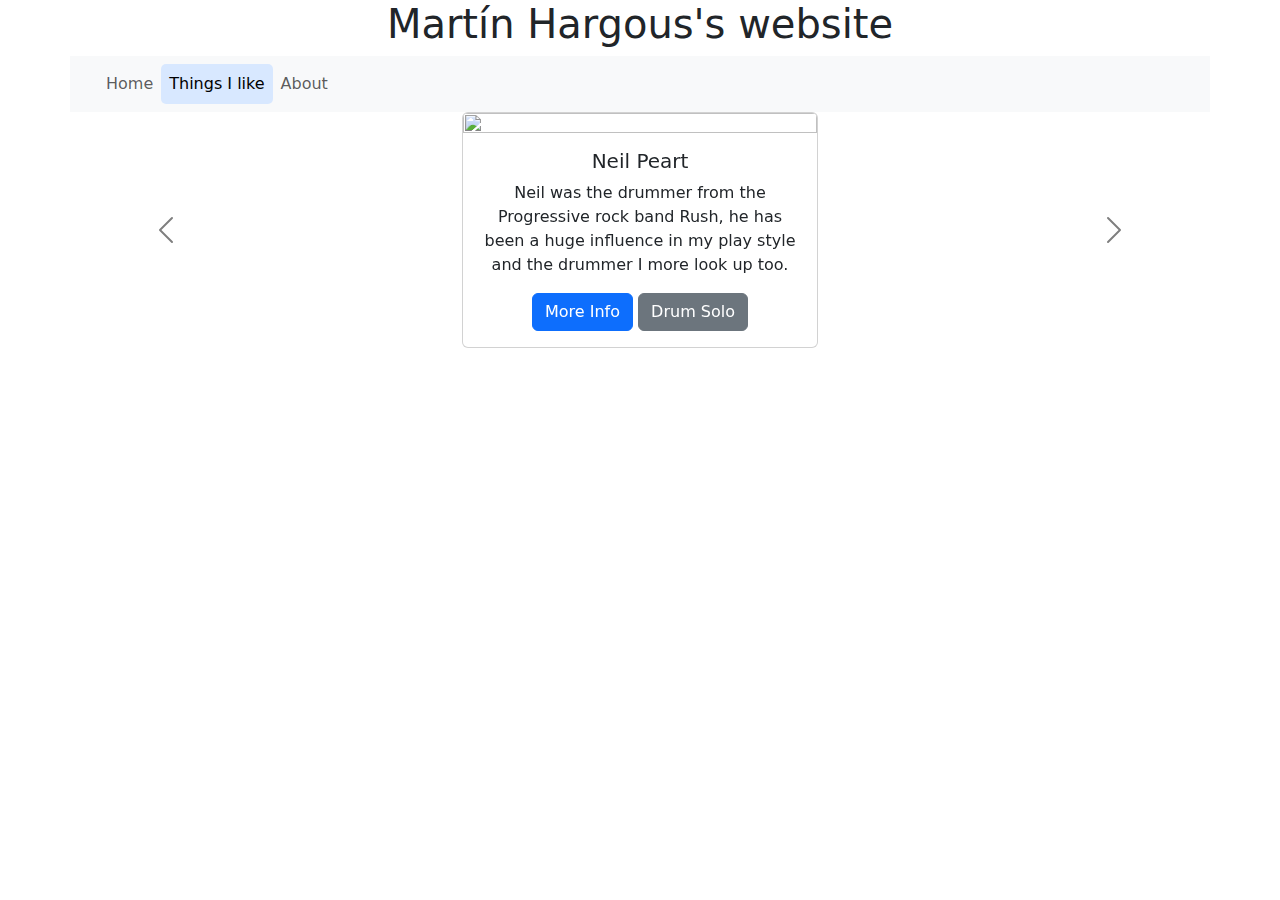
==== drums.html @ 0303b2bb "v1 with 3 bootstrap components" ====
<html>
    <head>
        <link href="styles.css" rel="stylesheet" type="text/css">
        <script src="main.js"></script>
        <title>Martín Hargous</title>
        <link href="https://cdn.jsdelivr.net/npm/bootstrap@5.3.3/dist/css/bootstrap.min.css" rel="stylesheet" integrity="sha384-QWTKZyjpPEjISv5WaRU9OFeRpok6YctnYmDr5pNlyT2bRjXh0JMhjY6hW+ALEwIH" crossorigin="anonymous">
    </head>
    <body class="container text-center">
        <div class="row">
            
            <script src="https://cdn.jsdelivr.net/npm/bootstrap@5.3.3/dist/js/bootstrap.bundle.min.js" integrity="sha384-YvpcrYf0tY3lHB60NNkmXc5s9fDVZLESaAA55NDzOxhy9GkcIdslK1eN7N6jIeHz" crossorigin="anonymous"></script>
            <h1>Martín Hargous's website</h1>




            <nav class="navbar navbar-expand-lg bg-body-tertiary">

            
                <div class="container-fluid">
                    <a class="navbar-brand" href="#"></a>
                    <button class="navbar-toggler" type="button" data-bs-toggle="collapse" data-bs-target="#navbarSupportedContent" aria-controls="navbarSupportedContent" aria-expanded="false" aria-label="Toggle navigation">
                        <span class="navbar-toggler-icon"></span>
                    </button>
                    <div class="collapse navbar-collapse" id="navbarSupportedContent">
                        <ul class="navbar-nav me-auto mb-2 mb-lg-0">
                            <li class="nav-item">
                                <a class="nav-link" aria-current="page" href="index.html">Home</a>
                            </li>
                            <li class="nav-item">
                                <a class="nav-link active" aria-current="page" href="info.html">Things I like</a>
                            </li>
                            <li class="nav-item">
                                <a class="nav-link" aria-current="page" href="https://youtu.be/xvFZjo5PgG0">About</a>
                            </li>
                        </ul>
                    </div>
                </div>
            </nav> 
            
            <div class="">
            <div id="carousel" class="carousel slide">
                <div class="carousel-inner">
                  <div class="carousel-item active">
                    <div class="row d-flex justify-content-center">
                    <div class="col-lg-4 col-md-3 col-sm-2 col-xs-1 col-align ">
                    <div class="card">
                        <img src="https://www.futuro.cl/wp-content/uploads/2023/05/Neil-Peart--1024x576.webp" class="card-img-top">
                        <div class="card-body">
                          <h5 class="card-title">Neil Peart</h5>
                          <p class="card-text">Neil was the drummer from the Progressive rock band Rush, he has been a huge influence in my play style and the drummer I more look up too.</p>
                          <a href="https://en.wikipedia.org/wiki/Neil_Peart" class="btn btn-primary">More Info</a>
                          <a href="https://youtu.be/LWRMOJQDiLU" class="btn btn-secondary">Drum Solo</a>
                        </div>
                      </div>
                  </div>
                  </div>
                  </div>
                  <div class="carousel-item">
                    <div class="row d-flex justify-content-center">
                    <div class="col-lg-4 col-md-3 col-sm-2 col-xs-1">
                        <div class="card">
                            <img src="https://sickdrummermagazine.com/wp-content/uploads/2007/10/Dirk-Verbeuren-12-scaled.jpg" class="card-img-top">
                            <div class="card-body">
                              <h5 class="card-title">Dirk Verbeuren</h5>
                              <p class="card-text">Dirk has been the drummer for the melodic death metal band Soilwork, and now is the drummer for Megadeth, he one of the best drummers that can keep dynamics at high speeds.</p>
                              <a href="https://es.wikipedia.org/wiki/Dirk_Verbeuren" class="btn btn-primary">More Info</a>
                              <a href="https://youtu.be/uW597MRaa6Q" class="btn btn-secondary">Dirk on the studio recording for Soilwork</a>
                            </div>
                        </div>
                    </div>
                    </div>
                </div>
                <div class="carousel-item">
                    <div class="row d-flex justify-content-center">
                    <div class="col-lg-4 col-md-3 col-sm-2 col-xs-1">
                        <div class="card">
                            <img src="https://cdn-p.smehost.net/sites/2ed48fdcc3904f548299cd86d78e9885/wp-content/uploads/2023/09/leprous_drum-1.png" class="card-img-top">
                            <div class="card-body">
                              <h5 class="card-title">Baard Kolstad</h5>
                              <p class="card-text">Baard is the drummer for the progressive metal band Leprous, the way he can play such complex parts with high dinamics and odd time signatures makes him one of the best drummers currently.</p>
                              <a href="https://youtu.be/d38uNGX6fB8" class="btn btn-primary">Drum playthrough</a>
                              <a href="https://youtu.be/RRCGUBgXcsE" class="btn btn-secondary">Drum Solo</a>
                            </div>
                        </div>
                    </div>
                    </div>
                </div>
                <button class="carousel-control-prev" type="button" data-bs-target="#carousel" data-bs-slide="prev">
                  <span class="carousel-control-prev-icon" aria-hidden="true"></span>
                  <span class="visually-hidden">Previous</span>
                </button>
                <button class="carousel-control-next" type="button" data-bs-target="#carousel" data-bs-slide="next">
                  <span class="carousel-control-next-icon" aria-hidden="true"></span>
                  <span class="visually-hidden">Next</span>
                </button>
              </div>

</body>
</html>
---- styles.css ----
#name{
  font-size: 25;
}

#ruby{
  color: red;
}

.navbar .navbar-nav .nav-link:hover{
  background-color: #9ec5fe;
  border-radius: 5px;
}



.navbar a.active{
  background-color: #d8e8ff;
  border-radius: 5px;
}

.accordion-body{
  width: 50%;
  overflow:hidden;
}
.tabla{
  width:100%;
  height:100%;
}

#logo{
  width:60%;
  height:50%;
  margin-left: auto;
  margin-right: auto;
}

.carousel-control-prev-icon,
.carousel-control-next-icon {
    filter: invert(100%); 
}


.carousel-control-prev-icon:hover,
.carousel-control-next-icon:hover {
    filter: invert(50%);
}

#text{
  margin-left: auto !important; 
  margin-right: 0 !important;
}

#Basic{
  color:rgb(255, 88, 111);
}
#Expert{
  color:rgb(4, 0, 255);
}
#Advance{
  color:rgb(174, 0, 255);
}

#result{
  color:rgb(255, 0, 0) !important;
  margin-left: 0 !important; 
  margin-right: auto !important;

}
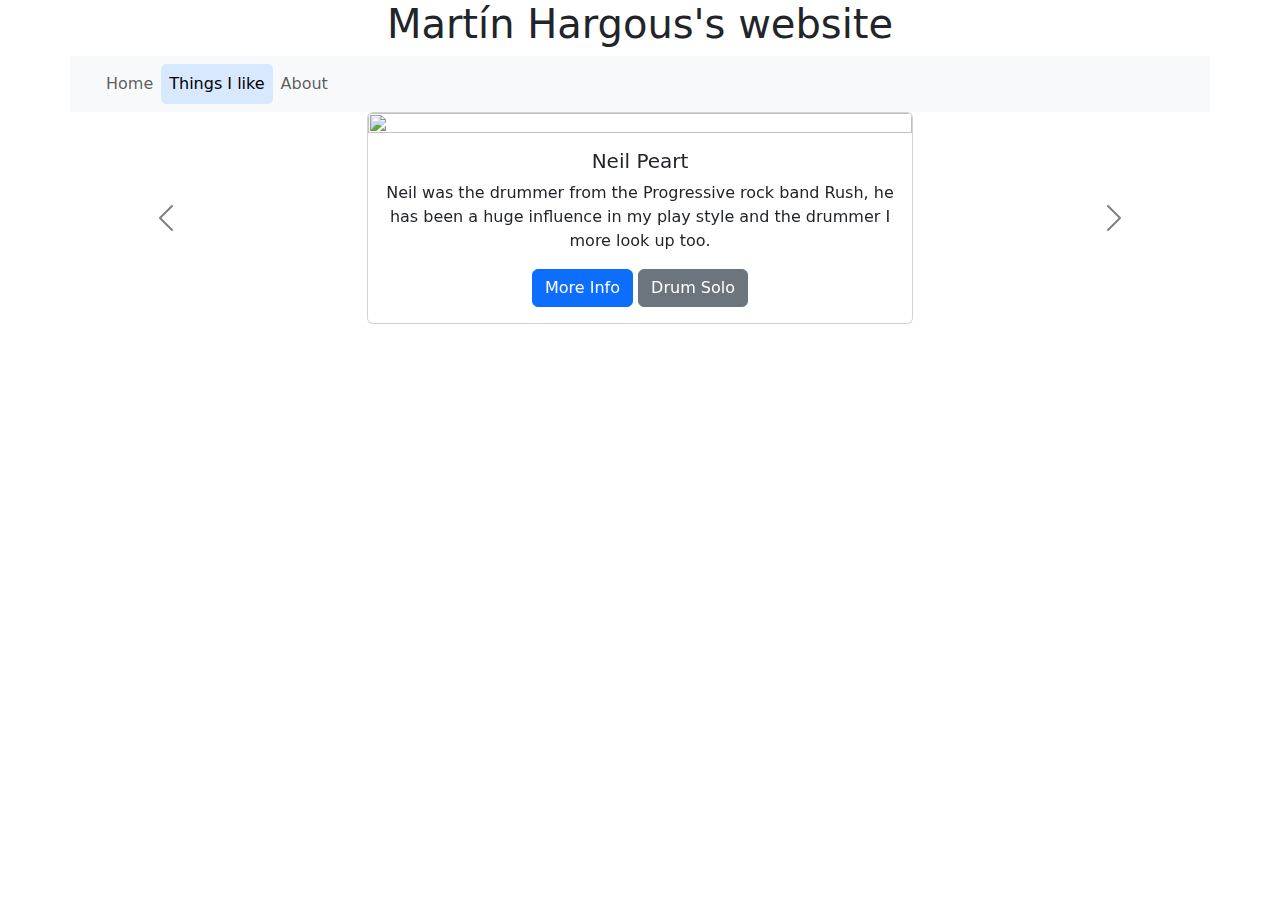
==== commit 425d2fd8: "responsive UI on phones fixes" ====
--- a/drums.html
+++ b/drums.html
@@ -43,7 +43,7 @@
                 <div class="carousel-inner">
                   <div class="carousel-item active">
                     <div class="row d-flex justify-content-center">
-                    <div class="col-lg-4 col-md-3 col-sm-2 col-xs-1 col-align ">
+                    <div class="col-lg-6 col-md-7 col-sm-7 col-xs-5">
                     <div class="card">
                         <img src="https://www.futuro.cl/wp-content/uploads/2023/05/Neil-Peart--1024x576.webp" class="card-img-top">
                         <div class="card-body">
@@ -58,12 +58,12 @@
                   </div>
                   <div class="carousel-item">
                     <div class="row d-flex justify-content-center">
-                    <div class="col-lg-4 col-md-3 col-sm-2 col-xs-1">
+                    <div class="col-lg-6 col-md-7 col-sm-7 col-xs-5">
                         <div class="card">
                             <img src="https://sickdrummermagazine.com/wp-content/uploads/2007/10/Dirk-Verbeuren-12-scaled.jpg" class="card-img-top">
                             <div class="card-body">
                               <h5 class="card-title">Dirk Verbeuren</h5>
-                              <p class="card-text">Dirk has been the drummer for the melodic death metal band Soilwork, and now is the drummer for Megadeth, he one of the best drummers that can keep dynamics at high speeds.</p>
+                              <p class="card-text">Dirk former drummer of the melodic death metal band Soilwork, and now is the drummer for Megadeth, he one of the best drummers that can keep dynamics at high speeds.</p>
                               <a href="https://es.wikipedia.org/wiki/Dirk_Verbeuren" class="btn btn-primary">More Info</a>
                               <a href="https://youtu.be/uW597MRaa6Q" class="btn btn-secondary">Dirk on the studio recording for Soilwork</a>
                             </div>
@@ -73,7 +73,7 @@
                 </div>
                 <div class="carousel-item">
                     <div class="row d-flex justify-content-center">
-                    <div class="col-lg-4 col-md-3 col-sm-2 col-xs-1">
+                    <div class="col-lg-6 col-md-7 col-sm-7 col-xs-5">
                         <div class="card">
                             <img src="https://cdn-p.smehost.net/sites/2ed48fdcc3904f548299cd86d78e9885/wp-content/uploads/2023/09/leprous_drum-1.png" class="card-img-top">
                             <div class="card-body">
--- a/styles.css
+++ b/styles.css
@@ -1,6 +1,6 @@
 
 #name{
-  font-size: 25;
+  font-size: 1vw;
 }
 
 #ruby{
@@ -29,10 +29,9 @@
 }
 
 #logo{
-  width:60%;
-  height:50%;
-  margin-left: auto;
-  margin-right: auto;
+  margin-top: 20%;
+  margin-bottom: 20%;
+
 }
 
 .carousel-control-prev-icon,
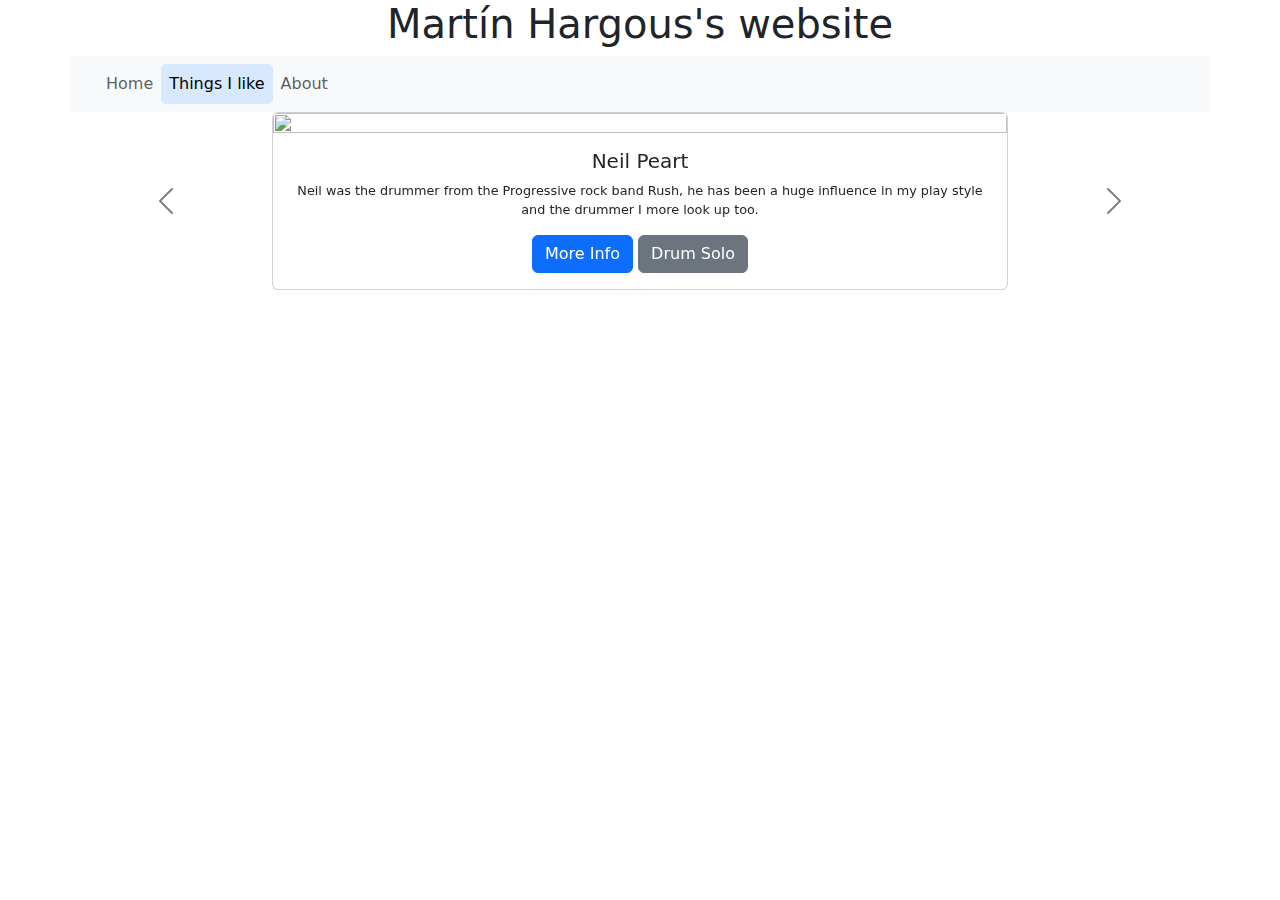
==== commit 51a85089: "responsive UI on phones minor font fixes" ====
--- a/drums.html
+++ b/drums.html
@@ -43,12 +43,12 @@
                 <div class="carousel-inner">
                   <div class="carousel-item active">
                     <div class="row d-flex justify-content-center">
-                    <div class="col-lg-6 col-md-7 col-sm-7 col-xs-5">
+                    <div class="col-lg-8 col-md-8 col-sm-9 col-xs-5">
                     <div class="card">
                         <img src="https://www.futuro.cl/wp-content/uploads/2023/05/Neil-Peart--1024x576.webp" class="card-img-top">
                         <div class="card-body">
                           <h5 class="card-title">Neil Peart</h5>
-                          <p class="card-text">Neil was the drummer from the Progressive rock band Rush, he has been a huge influence in my play style and the drummer I more look up too.</p>
+                          <p class="card-text" style="font-size: 1vw">Neil was the drummer from the Progressive rock band Rush, he has been a huge influence in my play style and the drummer I more look up too.</p>
                           <a href="https://en.wikipedia.org/wiki/Neil_Peart" class="btn btn-primary">More Info</a>
                           <a href="https://youtu.be/LWRMOJQDiLU" class="btn btn-secondary">Drum Solo</a>
                         </div>
@@ -58,12 +58,12 @@
                   </div>
                   <div class="carousel-item">
                     <div class="row d-flex justify-content-center">
-                    <div class="col-lg-6 col-md-7 col-sm-7 col-xs-5">
+                    <div class="col-lg-8 col-md-8 col-sm-9 col-xs-5">
                         <div class="card">
                             <img src="https://sickdrummermagazine.com/wp-content/uploads/2007/10/Dirk-Verbeuren-12-scaled.jpg" class="card-img-top">
                             <div class="card-body">
                               <h5 class="card-title">Dirk Verbeuren</h5>
-                              <p class="card-text">Dirk former drummer of the melodic death metal band Soilwork, and now is the drummer for Megadeth, he one of the best drummers that can keep dynamics at high speeds.</p>
+                              <p class="card-text"style="font-size: 1vw">Dirk former drummer of the melodic death metal band Soilwork, and now is the drummer for Megadeth, he one of the best drummers that can keep dynamics at high speeds.</p>
                               <a href="https://es.wikipedia.org/wiki/Dirk_Verbeuren" class="btn btn-primary">More Info</a>
                               <a href="https://youtu.be/uW597MRaa6Q" class="btn btn-secondary">Dirk on the studio recording for Soilwork</a>
                             </div>
@@ -73,12 +73,12 @@
                 </div>
                 <div class="carousel-item">
                     <div class="row d-flex justify-content-center">
-                    <div class="col-lg-6 col-md-7 col-sm-7 col-xs-5">
+                    <div class="col-lg-8 col-md-8 col-sm-7 col-xs-5">
                         <div class="card">
                             <img src="https://cdn-p.smehost.net/sites/2ed48fdcc3904f548299cd86d78e9885/wp-content/uploads/2023/09/leprous_drum-1.png" class="card-img-top">
                             <div class="card-body">
                               <h5 class="card-title">Baard Kolstad</h5>
-                              <p class="card-text">Baard is the drummer for the progressive metal band Leprous, the way he can play such complex parts with high dinamics and odd time signatures makes him one of the best drummers currently.</p>
+                              <p class="card-text"style="font-size: 1vw">Baard is the drummer for the progressive metal band Leprous, the way he can play such complex parts with high dinamics and odd time signatures makes him one of the best drummers currently.</p>
                               <a href="https://youtu.be/d38uNGX6fB8" class="btn btn-primary">Drum playthrough</a>
                               <a href="https://youtu.be/RRCGUBgXcsE" class="btn btn-secondary">Drum Solo</a>
                             </div>
--- a/styles.css
+++ b/styles.css
@@ -1,6 +1,6 @@
 
 #name{
-  font-size: 1vw;
+  font-size: 25;
 }
 
 #ruby{
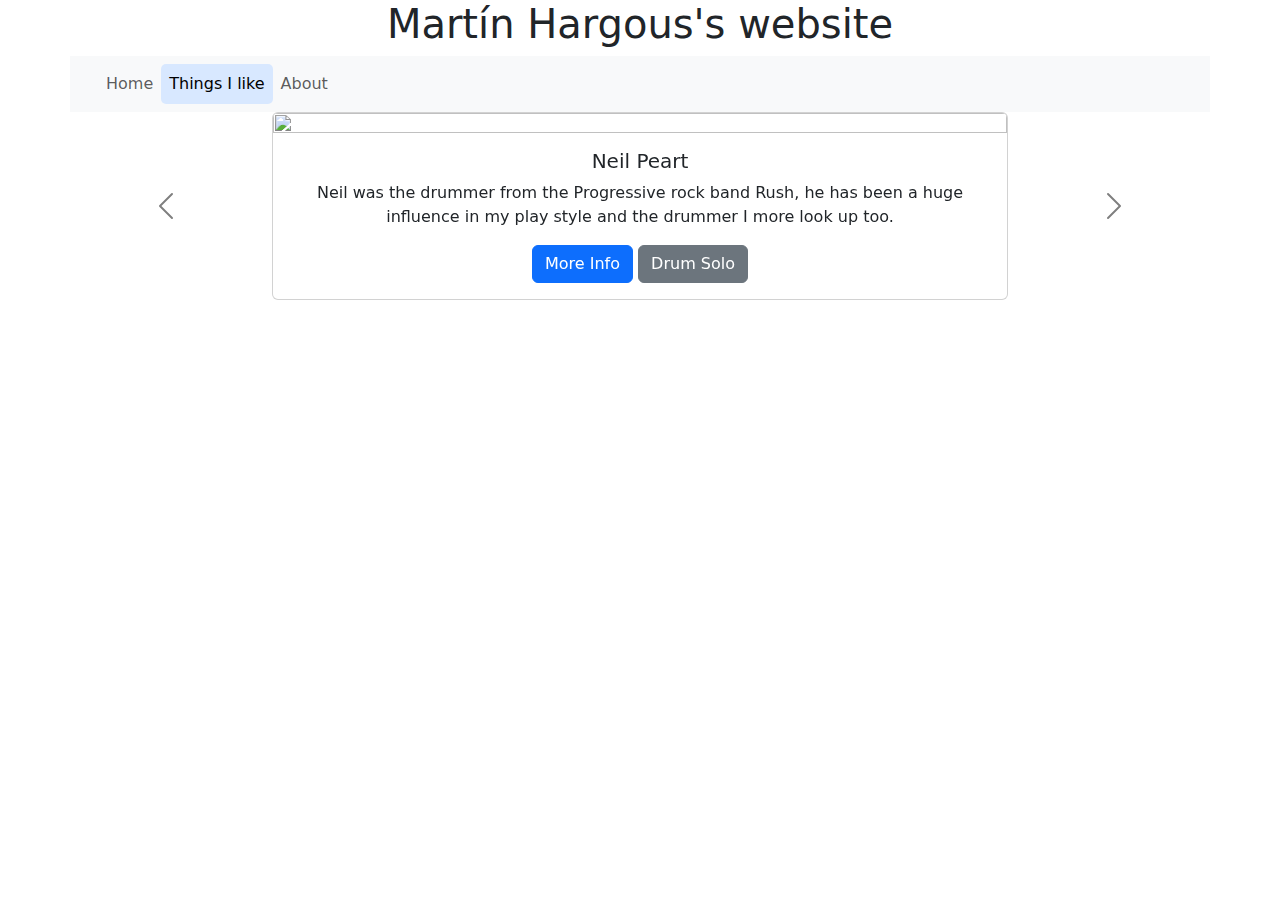
==== commit 59be5bcf: "UI text responsive on mobile and small screens" ====
--- a/drums.html
+++ b/drums.html
@@ -48,7 +48,7 @@
                         <img src="https://www.futuro.cl/wp-content/uploads/2023/05/Neil-Peart--1024x576.webp" class="card-img-top">
                         <div class="card-body">
                           <h5 class="card-title">Neil Peart</h5>
-                          <p class="card-text" style="font-size: 1vw">Neil was the drummer from the Progressive rock band Rush, he has been a huge influence in my play style and the drummer I more look up too.</p>
+                          <p class="card-text">Neil was the drummer from the Progressive rock band Rush, he has been a huge influence in my play style and the drummer I more look up too.</p>
                           <a href="https://en.wikipedia.org/wiki/Neil_Peart" class="btn btn-primary">More Info</a>
                           <a href="https://youtu.be/LWRMOJQDiLU" class="btn btn-secondary">Drum Solo</a>
                         </div>
@@ -63,7 +63,7 @@
                             <img src="https://sickdrummermagazine.com/wp-content/uploads/2007/10/Dirk-Verbeuren-12-scaled.jpg" class="card-img-top">
                             <div class="card-body">
                               <h5 class="card-title">Dirk Verbeuren</h5>
-                              <p class="card-text"style="font-size: 1vw">Dirk former drummer of the melodic death metal band Soilwork, and now is the drummer for Megadeth, he one of the best drummers that can keep dynamics at high speeds.</p>
+                              <p class="card-text">Dirk former drummer of the melodic death metal band Soilwork, and now is the drummer for Megadeth, he one of the best drummers that can keep dynamics at high speeds.</p>
                               <a href="https://es.wikipedia.org/wiki/Dirk_Verbeuren" class="btn btn-primary">More Info</a>
                               <a href="https://youtu.be/uW597MRaa6Q" class="btn btn-secondary">Dirk on the studio recording for Soilwork</a>
                             </div>
@@ -78,7 +78,7 @@
                             <img src="https://cdn-p.smehost.net/sites/2ed48fdcc3904f548299cd86d78e9885/wp-content/uploads/2023/09/leprous_drum-1.png" class="card-img-top">
                             <div class="card-body">
                               <h5 class="card-title">Baard Kolstad</h5>
-                              <p class="card-text"style="font-size: 1vw">Baard is the drummer for the progressive metal band Leprous, the way he can play such complex parts with high dinamics and odd time signatures makes him one of the best drummers currently.</p>
+                              <p class="card-text">Baard is the drummer for the progressive metal band Leprous, the way he can play such complex parts with high dinamics and odd time signatures makes him one of the best drummers currently.</p>
                               <a href="https://youtu.be/d38uNGX6fB8" class="btn btn-primary">Drum playthrough</a>
                               <a href="https://youtu.be/RRCGUBgXcsE" class="btn btn-secondary">Drum Solo</a>
                             </div>
--- a/styles.css
+++ b/styles.css
@@ -7,12 +7,62 @@
   color: red;
 }
 
+@media only screen and (max-width: 1000px) {
+  .card-text {
+    font-size: 2rem;
+  }
+  .card .btn {
+    font-size:2rem;
+    
+  }
+  .navbar .nav-link{
+    font-size:2rem;
+  }
+
+  body{
+    font-size:1.5rem !important;
+  }
+
+  #text{
+    margin-left: auto !important; 
+    margin-right: 0 !important;
+    font-size:1.2rem ;
+  }
+  .table {
+    font-size: 1.5rem;
+  }
+  .carousel-item .card-title{
+    font-size: 2.5rem;
+  }
+  
+}
+@media only screen and (min-width: 1001px) {
+  .card-text {
+    font-size: 1rem;
+  }
+
+  .card .btn {
+    font-size:1rem;
+    
+  }
+  .navbar .nav-link{
+    font-size:1rem;
+  }
+  #text{
+    margin-left: auto !important; 
+    margin-right: 0 !important;
+  }
+  .table {
+    font-size: 1rem; /* Adjust the value as needed */
+  }
+  
+}
+
+
 .navbar .navbar-nav .nav-link:hover{
   background-color: #9ec5fe;
   border-radius: 5px;
 }
-
-
 
 .navbar a.active{
   background-color: #d8e8ff;
@@ -45,10 +95,6 @@
     filter: invert(50%);
 }
 
-#text{
-  margin-left: auto !important; 
-  margin-right: 0 !important;
-}
 
 #Basic{
   color:rgb(255, 88, 111);
